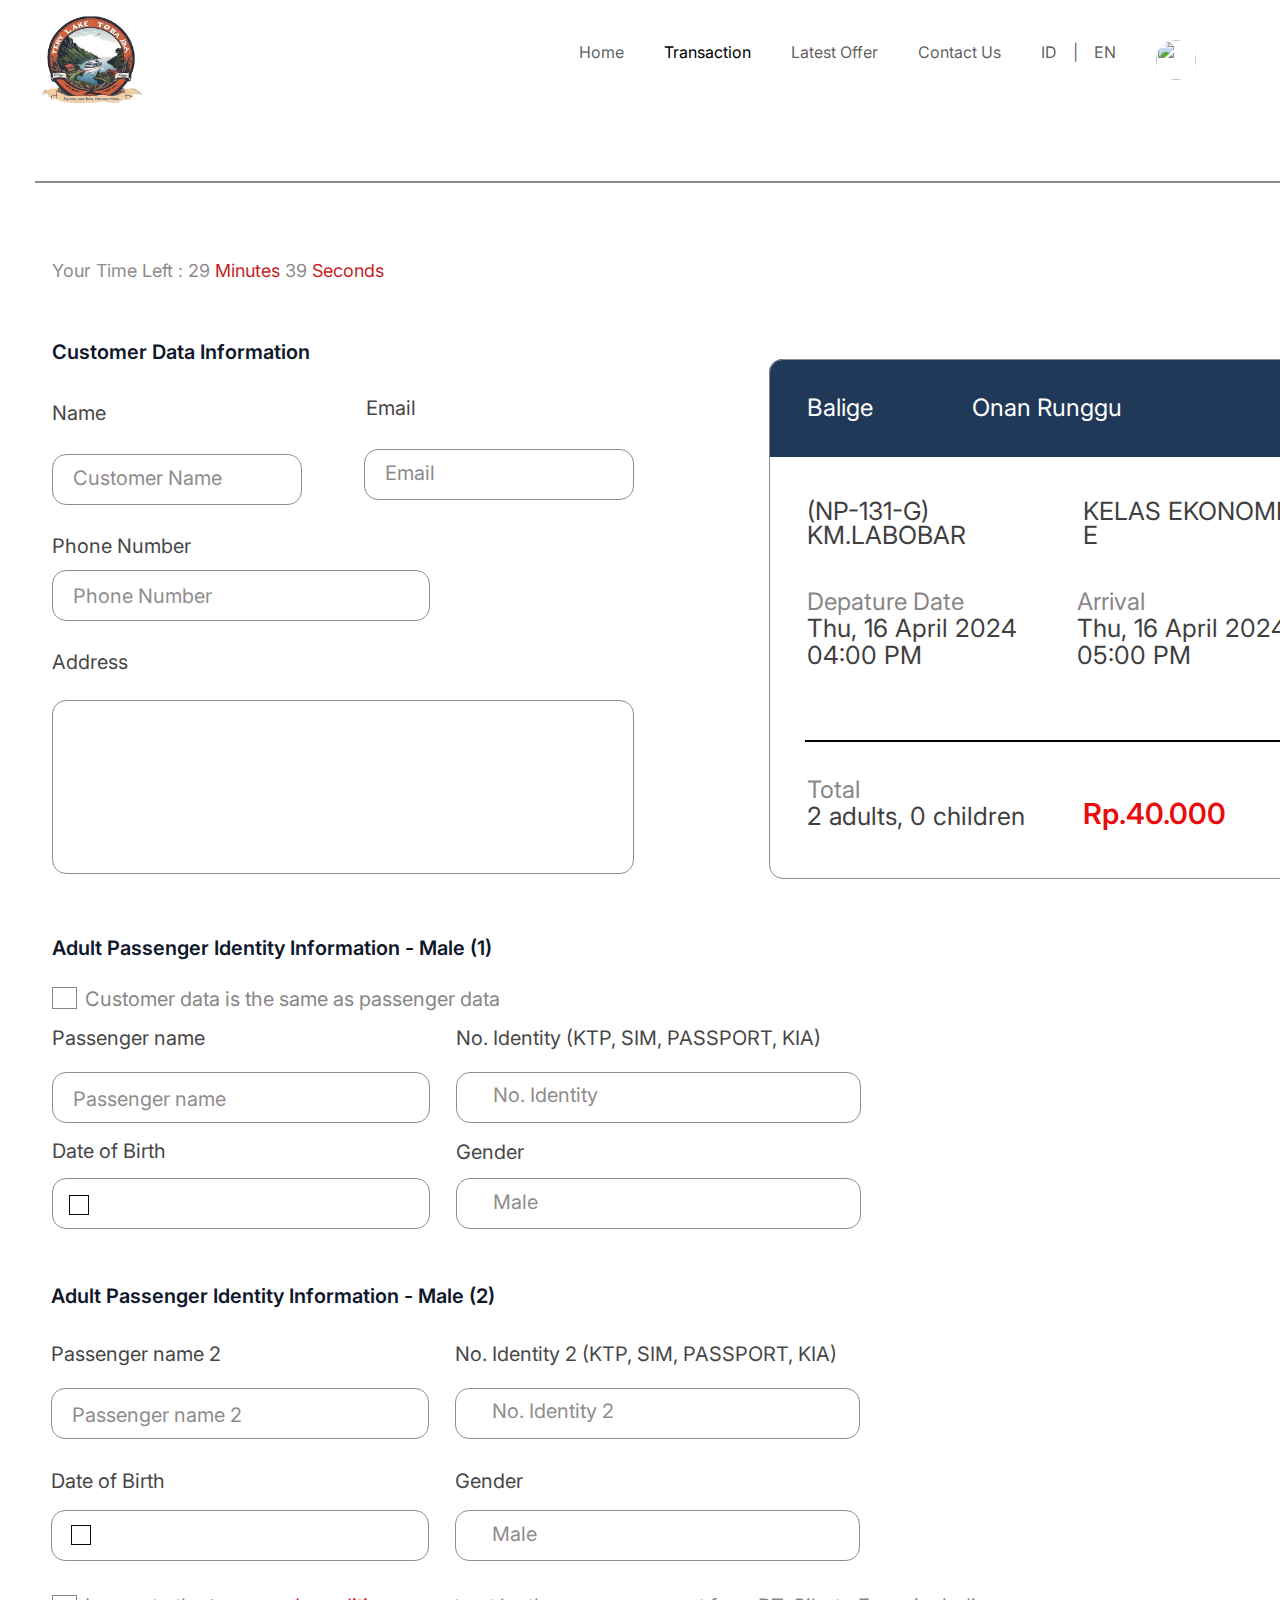
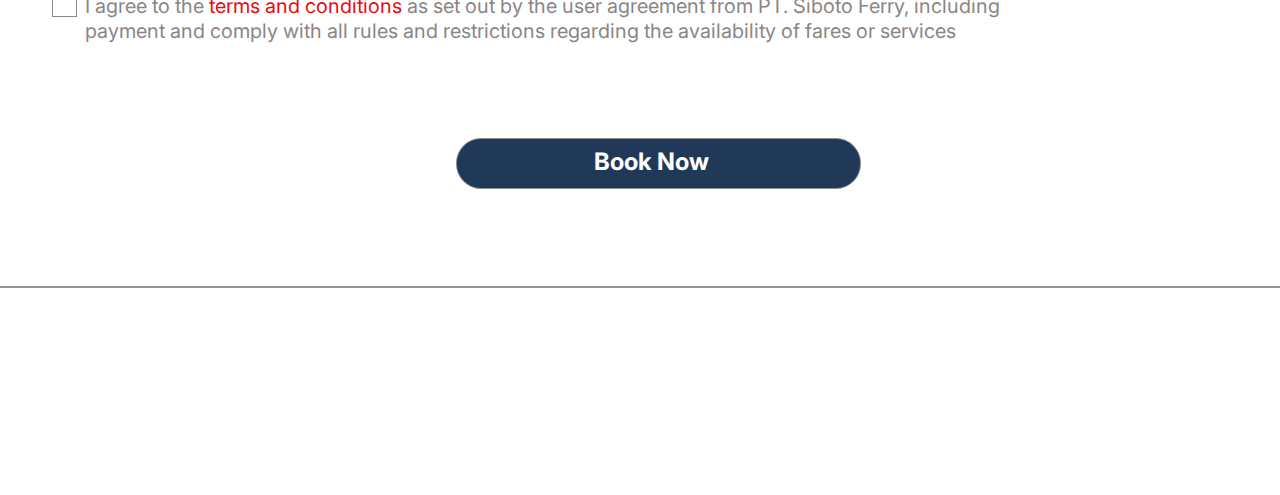
==== bookTicket.html @ 63d01481 "book tiket" ====
<!DOCTYPE html>
<html lang="en">
<head>
    <meta charset="UTF-8">
    <title>SibotoFerry</title>
<!--    <link rel="stylesheet" href="bootstrap-5.3.2/dist/css/bootstrap.min.css">-->
        <link href="https://cdn.jsdelivr.net/npm/bootstrap@5.3.3/dist/css/bootstrap.min.css" rel="stylesheet" integrity="sha384-QWTKZyjpPEjISv5WaRU9OFeRpok6YctnYmDr5pNlyT2bRjXh0JMhjY6hW+ALEwIH" crossorigin="anonymous">
    <link rel="preconnect" href="https://fonts.googleapis.com" />
    <link rel="preconnect" href="https://fonts.gstatic.com" crossorigin />
    <link
            href="https://fonts.googleapis.com/css2?family=Inter:wght@100..900&display=swap"
            rel="stylesheet"
    />
</head>
<style>
    body {
        font-family: "inter";
    }
</style>
<body>
<nav class="navbar navbar-expand-lg bg-white ps-4 pe-5">
    <div class="container-fluid">
        <a class="navbar-brand" href="#"><img class="col-7" src="asset/logo.png"></a>
        <button class="navbar-toggler" type="button" data-bs-toggle="collapse" data-bs-target="#navbarNavDropdown" aria-controls="navbarNavDropdown" aria-expanded="false" aria-label="Toggle navigation">
            <span class="navbar-toggler-icon"></span>
        </button>
        <div class="justify-content-end collapse navbar-collapse me-3" id="navbarNavDropdown">
            <ul class="navbar-nav gap-4">
                <li class="nav-item">
                    <a class="nav-link " aria-current="page" href="index.html">Home</a>
                </li>
                <li class="nav-item">
                    <a class="nav-link active" href="#">Transaction</a>
                </li>
                <li class="nav-item">
                    <a class="nav-link" href="special_offer.html">Latest Offer</a>
                </li>
                <li class="nav-item">
                    <a class="nav-link" href="#">Contact Us</a>
                </li>
                <li class="nav-item">
                    <div class="container">
                        <div class="row">
                            <a class="nav-link col" href="#">ID</a>
                            <p class="nav-link col">|</p>
                            <a class="nav-link col" href="#">EN</a>
                        </div>
                    </div>
                </li>
                <button class="navbar-toggler" type="button" data-toggle="collapse" data-target="#navbar-list-4" aria-controls="navbarNav" aria-expanded="false" aria-label="Toggle navigation">
                  <span class="navbar-toggler-icon"></span>
                </button>
                <div class="collapse navbar-collapse" id="navbar-list-4">
                  <ul class="navbar-nav">
                      <a class="nav-link" href="#" id="navbarDropdownMenuLink" role="button" data-toggle="dropdown" aria-haspopup="true" aria-expanded="false">
                        <img src="https://s3.eu-central-1.amazonaws.com/bootstrapbaymisc/blog/24_days_bootstrap/fox.jpg" width="40" height="40" class="rounded-circle">
                      </a>
                    </li>   
                  </ul>
                </div>
                </nav>
              </li>
            </ul>
            </ul>
        </div>
    </div>
</nav>


    <div style="width: 378px; height: 28px; left: 52px; top: 259px; position: absolute"><span style="color: #8F8C8C; font-size: 18px; font-family: Inter; font-weight: 400; line-height: 24px; word-wrap: break-word">Your Time Left : 29 </span><span style="color: #C51F1F; font-size: 18px; font-family: Inter; font-weight: 400; line-height: 24px; word-wrap: break-word">Minutes</span><span style="color: #8F8C8C; font-size: 18px; font-family: Inter; font-weight: 400; line-height: 24px; word-wrap: break-word"> 39 </span><span style="color: #C51F1F; font-size: 18px; font-family: Inter; font-weight: 400; line-height: 24px; word-wrap: break-word">Seconds</span></div>
    <div style="width: 312px; height: 28px; left: 52px; top: 340px; position: absolute; color: #0F172A; font-size: 20px; font-family: Inter; font-weight: 600; line-height: 24px; word-wrap: break-word">Customer Data Information</div>
    <div style="width: 312px; height: 28px; left: 52px; top: 401px; position: absolute; color: #484646; font-size: 20px; font-family: Inter; font-weight: 400; line-height: 24px; word-wrap: break-word">Name</div>
    <div style="width: 170px; height: 28px; left: 52px; top: 534px; position: absolute; color: #484646; font-size: 20px; font-family: Inter; font-weight: 400; line-height: 24px; word-wrap: break-word">Phone Number</div>
    <div style="width: 170px; height: 28px; left: 52px; top: 650px; position: absolute; color: #484646; font-size: 20px; font-family: Inter; font-weight: 400; line-height: 24px; word-wrap: break-word">Address</div>
    <div style="width: 312px; height: 28px; left: 366px; top: 396px; position: absolute; color: #484646; font-size: 20px; font-family: Inter; font-weight: 400; line-height: 24px; word-wrap: break-word">Email</div>
    <div style="width: 1483.01px; height: 0px; left: 34.99px; top: 180.50px; position: absolute; border: 1px #8F8C8C solid"></div>
    <div style="width: 1483.01px; height: 0px; left: 0px; top: 1885.50px; position: absolute; border: 1px #8F8C8C solid"></div>
    <div style="width: 250px; height: 51px; left: 52px; top: 454px; position: absolute; border-radius: 14px; border: 1px #8F8C8C solid"></div>
    <div style="width: 378px; height: 51px; left: 52px; top: 570px; position: absolute; border-radius: 14px; border: 1px #8F8C8C solid"></div>
    <div style="width: 582px; height: 174px; left: 52px; top: 700px; position: absolute; border-radius: 14px; border: 1px #8F8C8C solid"></div>
    <div style="width: 583px; height: 520px; left: 769px; top: 359px; position: absolute">
        <div style="width: 583px; height: 98px; left: 0px; top: 0px; position: absolute; background: rgba(25, 51, 84, 0.97); border-top-left-radius: 14px; border-top-right-radius: 14px; border-top: 1px #193354 solid"></div>
        <div style="width: 167px; height: 28px; left: 38px; top: 37px; position: absolute; color: white; font-size: 24px; font-family: Inter; font-weight: 400; line-height: 24px; word-wrap: break-word">Balige</div>
        <div style="width: 209px; height: 57px; left: 38px; top: 140px; position: absolute; color: #403E3E; font-size: 25px; font-family: Inter; font-weight: 400; line-height: 24px; word-wrap: break-word">(NP-131-G)<br/>KM.LABOBAR</div>
        <div style="width: 241px; height: 90px; left: 38px; top: 231px; position: absolute"><span style="color: #8A8686; font-size: 24px; font-family: Inter; font-weight: 400; line-height: 24px; word-wrap: break-word">Depature Date<br/></span><span style="color: #403E3E; font-size: 25px; font-family: Inter; font-weight: 400; line-height: 24px; word-wrap: break-word">Thu, 16 April 2024<br/>04:00 PM</span></div>
        <div style="width: 241px; height: 68px; left: 38px; top: 419px; position: absolute"><span style="color: #8A8686; font-size: 24px; font-family: Inter; font-weight: 400; line-height: 24px; word-wrap: break-word">Total<br/></span><span style="color: #403E3E; font-size: 25px; font-family: Inter; font-weight: 400; line-height: 24px; word-wrap: break-word">2 adults, 0 children</span></div>
        <div style="width: 179px; height: 35px; left: 314px; top: 433px; position: absolute; color: #E90C0C; font-size: 29px; font-family: Inter; font-weight: 600; word-wrap: break-word">Rp.40.000</div>
        <div style="width: 241px; height: 90px; left: 308px; top: 231px; position: absolute"><span style="color: #8A8686; font-size: 24px; font-family: Inter; font-weight: 400; line-height: 24px; word-wrap: break-word">Arrival<br/></span><span style="color: #403E3E; font-size: 25px; font-family: Inter; font-weight: 400; line-height: 24px; word-wrap: break-word">Thu, 16 April 2024<br/>05:00 PM</span></div>
        <div style="width: 235px; height: 57px; left: 314px; top: 140px; position: absolute; color: #403E3E; font-size: 25px; font-family: Inter; font-weight: 400; line-height: 24px; word-wrap: break-word">KELAS EKONOMI / <br/>E</div>
        <div style="width: 178px; height: 28px; left: 203px; top: 37px; position: absolute; color: white; font-size: 24px; font-family: Inter; font-weight: 400; line-height: 24px; word-wrap: break-word">Onan Runggu</div>
        <div style="width: 583px; height: 520px; left: 0px; top: 0px; position: absolute; border-radius: 14px; border: 1px #8F8C8C solid"></div>
    </div>
    <div style="width: 149px; height: 28px; left: 73px; top: 584px; position: absolute; color: #8F8C8C; font-size: 20px; font-family: Inter; font-weight: 400; line-height: 24px; word-wrap: break-word">Phone Number</div>
    <div style="width: 270px; height: 51px; left: 364px; top: 449px; position: absolute; border-radius: 14px; border: 1px #8F8C8C solid"></div>
    <div style="width: 405px; height: 51px; left: 456px; top: 1738px; position: absolute; background: rgba(25, 51, 84, 0.97); border-radius: 25px; border: 1px #8F8C8C solid"></div>
    <a href="metodeBayar.html"><div style="width: 130px; height: 28px; left: 594px; top: 1750px; position: absolute; color: white; font-size: 24px; font-family: Inter; font-weight: 700; line-height: 24px; word-wrap: break-word">Book Now</div></a>
    <div style="width: 200px; height: 28px; left: 73px; top: 466px; position: absolute; color: #8F8C8C; font-size: 20px; font-family: Inter; font-weight: 400; line-height: 24px; word-wrap: break-word">Customer Name</div>
    <div style="width: 149px; height: 28px; left: 385px; top: 461px; position: absolute; color: #8F8C8C; font-size: 20px; font-family: Inter; font-weight: 400; line-height: 24px; word-wrap: break-word">Email</div>
    <div style="width: 512px; height: 0px; left: 805px; top: 740px; position: absolute; border: 1px black solid"></div>
    <div style="width: 982px; left: 52px; top: 1594px; position: absolute">
        <div style="width: 949px; height: 81px; left: 33px; top: 0px; position: absolute"><span style="color: #8A8686; font-size: 20px; font-family: Inter; font-weight: 400; line-height: 24px; word-wrap: break-word">I agree to the </span><span style="color: #E90C0C; font-size: 20px; font-family: Inter; font-weight: 400; line-height: 24px; word-wrap: break-word">terms and conditions</span><span style="color: #8A8686; font-size: 20px; font-family: Inter; font-weight: 400; line-height: 24px; word-wrap: break-word"> as set out by the user agreement from PT. Siboto Ferry, including payment and comply with all rules and restrictions regarding the availability of fares or services</span></div>
        <div style="width: 25px; height: 22px; left: 0px; top: 1px; position: absolute; border: 1px #8A8686 solid"></div>
    </div>
    <div style="width: 1440px; height: 230px; left: 0px; top: 1865px; position: absolute; background: rgba(251.81, 253.22, 255, 0.06)"></div>
   
    <div style="width: 810px; height: 625px; left: 51px; top: 936px; position: absolute">
        <div style="width: 536px; height: 30px; left: 1px; top: 0px; position: absolute; color: #0F172A; font-size: 20px; font-family: Inter; font-weight: 600; line-height: 24px; word-wrap: break-word">Adult Passenger Identity Information - Male (1)</div>
        <div style="width: 536px; height: 30px; left: 0px; top: 348px; position: absolute; color: #0F172A; font-size: 20px; font-family: Inter; font-weight: 600; line-height: 24px; word-wrap: break-word">Adult Passenger Identity Information - Male (2)</div>
        <div style="width: 446px; height: 28px; left: 34px; top: 51px; position: absolute; color: #8A8686; font-size: 20px; font-family: Inter; font-weight: 400; line-height: 24px; word-wrap: break-word">Customer data is the same as passenger data</div>
        <div style="width: 170px; height: 28px; left: 1px; top: 203px; position: absolute; color: #484646; font-size: 20px; font-family: Inter; font-weight: 400; line-height: 24px; word-wrap: break-word">Date of Birth</div>
        <div style="width: 197px; height: 28px; left: 0px; top: 406px; position: absolute; color: #484646; font-size: 20px; font-family: Inter; font-weight: 400; line-height: 24px; word-wrap: break-word">Passenger name 2</div>
        <div style="width: 197px; height: 28px; left: 0px; top: 533px; position: absolute; color: #484646; font-size: 20px; font-family: Inter; font-weight: 400; line-height: 24px; word-wrap: break-word">Date of Birth</div>
        <div style="width: 393px; height: 28px; left: 404px; top: 406px; position: absolute; color: #484646; font-size: 20px; font-family: Inter; font-weight: 400; line-height: 24px; word-wrap: break-word">No. Identity 2 (KTP, SIM, PASSPORT, KIA)</div>
        <div style="width: 170px; height: 28px; left: 405px; top: 204px; position: absolute; color: #484646; font-size: 20px; font-family: Inter; font-weight: 400; line-height: 24px; word-wrap: break-word">Gender</div>
        <div style="width: 170px; height: 28px; left: 404px; top: 533px; position: absolute; color: #484646; font-size: 20px; font-family: Inter; font-weight: 400; line-height: 24px; word-wrap: break-word">Gender</div>
        <div style="width: 378px; height: 51px; left: 1px; top: 242px; position: absolute; border-radius: 14px; border: 1px #8F8C8C solid"></div>
        <div style="width: 378px; height: 51px; left: 0px; top: 574px; position: absolute; border-radius: 14px; border: 1px #8F8C8C solid"></div>
        <div style="width: 378px; height: 51px; left: 0px; top: 452px; position: absolute; border-radius: 14px; border: 1px #8F8C8C solid"></div>
        <div style="width: 405px; height: 51px; left: 405px; top: 242px; position: absolute; border-radius: 14px; border: 1px #8F8C8C solid"></div>
        <div style="width: 405px; height: 51px; left: 404px; top: 452px; position: absolute; border-radius: 14px; border: 1px #8F8C8C solid"></div>
        <div style="width: 405px; height: 51px; left: 404px; top: 574px; position: absolute; border-radius: 14px; border: 1px #8F8C8C solid"></div>
        <div style="width: 149px; height: 28px; left: 442px; top: 254px; position: absolute; color: #8F8C8C; font-size: 20px; font-family: Inter; font-weight: 400; line-height: 24px; word-wrap: break-word">Male</div>
        <div style="width: 149px; height: 28px; left: 441px; top: 586px; position: absolute; color: #8F8C8C; font-size: 20px; font-family: Inter; font-weight: 400; line-height: 24px; word-wrap: break-word">Male</div>
        <div style="width: 149px; height: 28px; left: 441px; top: 463px; position: absolute; color: #8F8C8C; font-size: 20px; font-family: Inter; font-weight: 400; line-height: 24px; word-wrap: break-word">No. Identity 2</div>
        <div style="width: 226px; height: 28px; left: 21px; top: 467px; position: absolute; color: #8F8C8C; font-size: 20px; font-family: Inter; font-weight: 400; line-height: 24px; word-wrap: break-word">Passenger name 2</div>
        <div style="width: 197px; height: 28px; left: 1px; top: 90px; position: absolute; color: #484646; font-size: 20px; font-family: Inter; font-weight: 400; line-height: 24px; word-wrap: break-word">Passenger name</div>
        <div style="width: 393px; height: 28px; left: 405px; top: 90px; position: absolute; color: #484646; font-size: 20px; font-family: Inter; font-weight: 400; line-height: 24px; word-wrap: break-word">No. Identity  (KTP, SIM, PASSPORT, KIA)</div>
        <div style="width: 378px; height: 51px; left: 1px; top: 136px; position: absolute; border-radius: 14px; border: 1px #8F8C8C solid"></div>
        <div style="width: 405px; height: 51px; left: 405px; top: 136px; position: absolute; border-radius: 14px; border: 1px #8F8C8C solid"></div>
        <div style="width: 149px; height: 28px; left: 442px; top: 147px; position: absolute; color: #8F8C8C; font-size: 20px; font-family: Inter; font-weight: 400; line-height: 24px; word-wrap: break-word">No. Identity </div>
        <div style="width: 226px; height: 28px; left: 22px; top: 151px; position: absolute; color: #8F8C8C; font-size: 20px; font-family: Inter; font-weight: 400; line-height: 24px; word-wrap: break-word">Passenger name</div>
        <div style="width: 25px; height: 22px; left: 1px; top: 51px; position: absolute; border: 1px #8A8686 solid"></div>
        <div style="width: 26.77px; height: 24.59px; left: 14px; top: 256px; position: absolute; background: white; border: 1px white solid">
            <div style="width: 20.07px; height: 20.23px; left: 3.35px; top: 2.05px; position: absolute; border: 1.50px #090A0A solid"></div>
        </div>
        <div style="width: 26.77px; height: 24.59px; left: 16px; top: 586px; position: absolute; background: white; border: 1px white solid">
            <div style="width: 20.07px; height: 20.23px; left: 3.35px; top: 2.05px; position: absolute; border: 1.50px #090A0A solid"></div>
        </div>
    </div>
</div>
<script src="https://cdn.jsdelivr.net/npm/bootstrap@5.3.3/dist/js/bootstrap.bundle.min.js" integrity="sha384-YvpcrYf0tY3lHB60NNkmXc5s9fDVZLESaAA55NDzOxhy9GkcIdslK1eN7N6jIeHz" crossorigin="anonymous"></script></body>
</html>
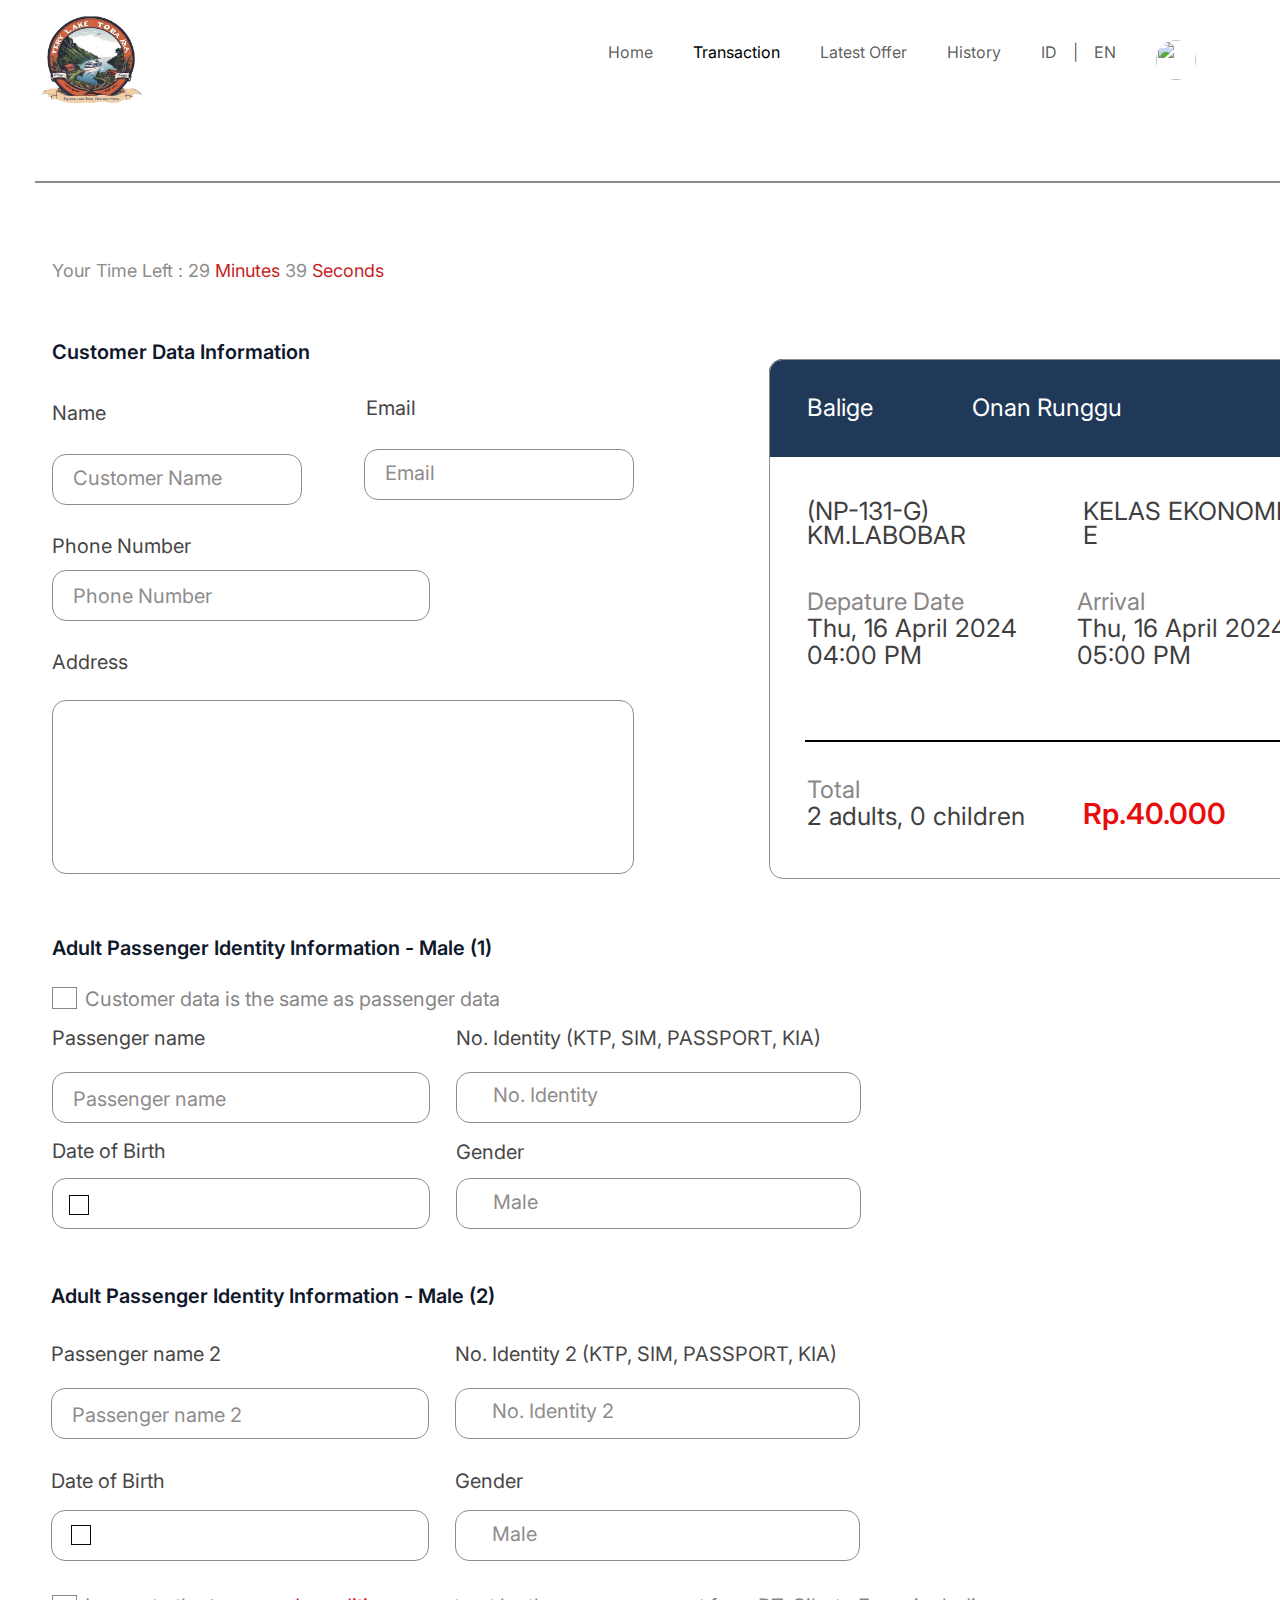
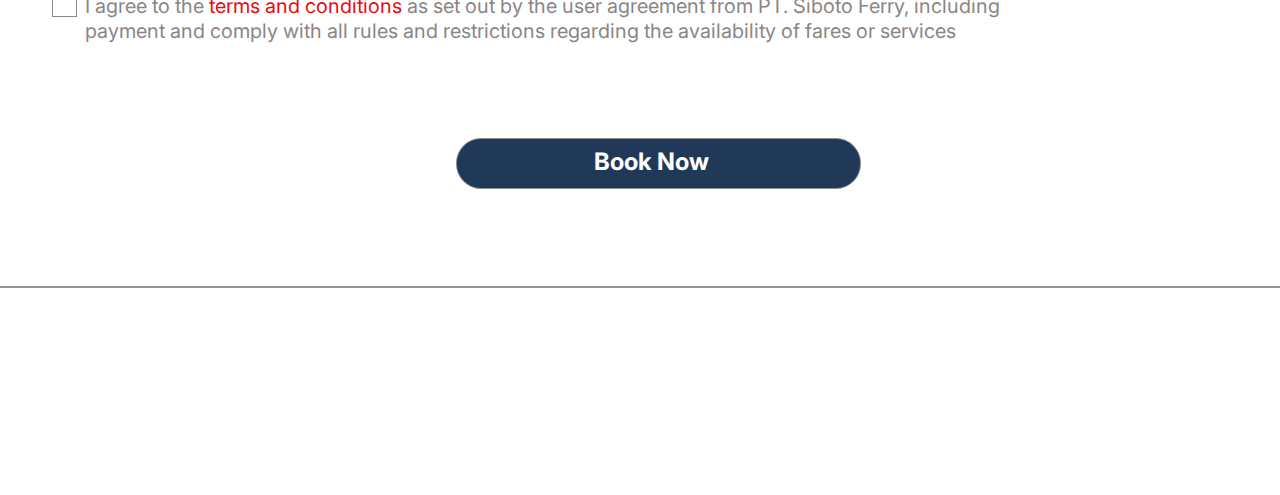
==== commit 239c1891: "contact us to history" ====
--- a/bookTicket.html
+++ b/bookTicket.html
@@ -30,13 +30,13 @@
                     <a class="nav-link " aria-current="page" href="index.html">Home</a>
                 </li>
                 <li class="nav-item">
-                    <a class="nav-link active" href="#">Transaction</a>
+                    <a class="nav-link active" href="transactions.html">Transaction</a>
                 </li>
                 <li class="nav-item">
                     <a class="nav-link" href="special_offer.html">Latest Offer</a>
                 </li>
                 <li class="nav-item">
-                    <a class="nav-link" href="#">Contact Us</a>
+                    <a class="nav-link" href="history.html">History</a>
                 </li>
                 <li class="nav-item">
                     <div class="container">
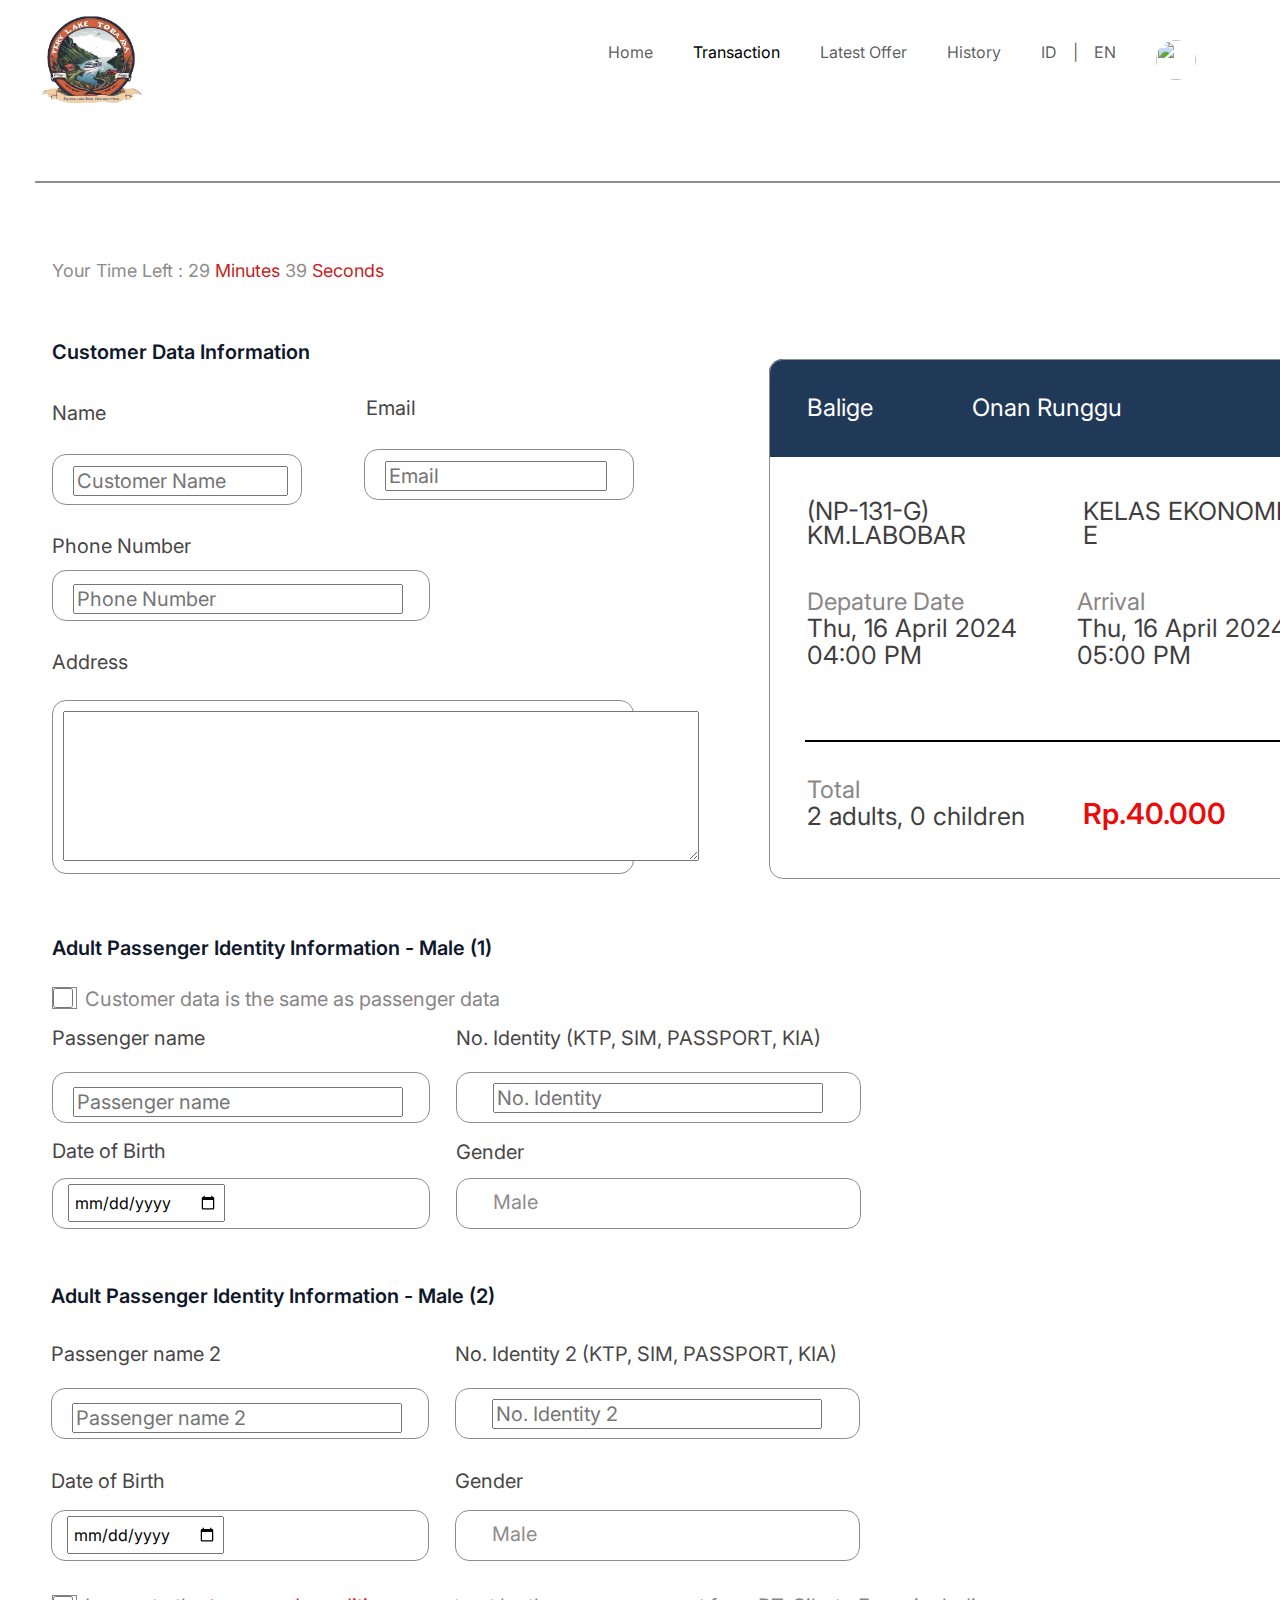
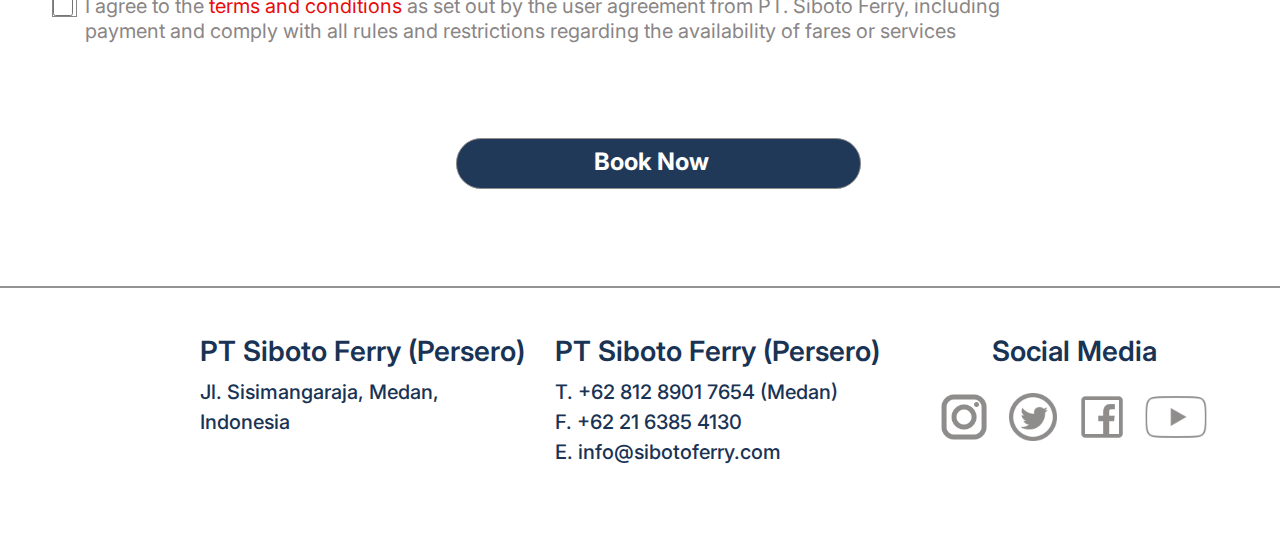
==== commit 9daff103: "menambahkan input di field" ====
--- a/bookTicket.html
+++ b/bookTicket.html
@@ -77,7 +77,7 @@
     <div style="width: 1483.01px; height: 0px; left: 0px; top: 1885.50px; position: absolute; border: 1px #8F8C8C solid"></div>
     <div style="width: 250px; height: 51px; left: 52px; top: 454px; position: absolute; border-radius: 14px; border: 1px #8F8C8C solid"></div>
     <div style="width: 378px; height: 51px; left: 52px; top: 570px; position: absolute; border-radius: 14px; border: 1px #8F8C8C solid"></div>
-    <div style="width: 582px; height: 174px; left: 52px; top: 700px; position: absolute; border-radius: 14px; border: 1px #8F8C8C solid"></div>
+    <div style="width: 582px; height: 174px; left: 52px; top: 700px; position: absolute; border-radius: 14px; border: 1px #8F8C8C solid; padding: 10px;"><textarea rows="6" cols="60"></textarea></div>
     <div style="width: 583px; height: 520px; left: 769px; top: 359px; position: absolute">
         <div style="width: 583px; height: 98px; left: 0px; top: 0px; position: absolute; background: rgba(25, 51, 84, 0.97); border-top-left-radius: 14px; border-top-right-radius: 14px; border-top: 1px #193354 solid"></div>
         <div style="width: 167px; height: 28px; left: 38px; top: 37px; position: absolute; color: white; font-size: 24px; font-family: Inter; font-weight: 400; line-height: 24px; word-wrap: break-word">Balige</div>
@@ -90,18 +90,40 @@
         <div style="width: 178px; height: 28px; left: 203px; top: 37px; position: absolute; color: white; font-size: 24px; font-family: Inter; font-weight: 400; line-height: 24px; word-wrap: break-word">Onan Runggu</div>
         <div style="width: 583px; height: 520px; left: 0px; top: 0px; position: absolute; border-radius: 14px; border: 1px #8F8C8C solid"></div>
     </div>
-    <div style="width: 149px; height: 28px; left: 73px; top: 584px; position: absolute; color: #8F8C8C; font-size: 20px; font-family: Inter; font-weight: 400; line-height: 24px; word-wrap: break-word">Phone Number</div>
+    <div style="width: 149px; height: 28px; left: 73px; top: 584px; position: absolute; color: #8F8C8C; font-size: 20px; font-family: Inter; font-weight: 400; line-height: 24px; word-wrap: break-word"><input type="text" style="width: 330px;" placeholder="Phone Number"></div>
     <div style="width: 270px; height: 51px; left: 364px; top: 449px; position: absolute; border-radius: 14px; border: 1px #8F8C8C solid"></div>
     <div style="width: 405px; height: 51px; left: 456px; top: 1738px; position: absolute; background: rgba(25, 51, 84, 0.97); border-radius: 25px; border: 1px #8F8C8C solid"></div>
     <a href="metodeBayar.html"><div style="width: 130px; height: 28px; left: 594px; top: 1750px; position: absolute; color: white; font-size: 24px; font-family: Inter; font-weight: 700; line-height: 24px; word-wrap: break-word">Book Now</div></a>
-    <div style="width: 200px; height: 28px; left: 73px; top: 466px; position: absolute; color: #8F8C8C; font-size: 20px; font-family: Inter; font-weight: 400; line-height: 24px; word-wrap: break-word">Customer Name</div>
-    <div style="width: 149px; height: 28px; left: 385px; top: 461px; position: absolute; color: #8F8C8C; font-size: 20px; font-family: Inter; font-weight: 400; line-height: 24px; word-wrap: break-word">Email</div>
+    <div style="width: 200px; height: 28px; left: 73px; top: 466px; position: absolute; color: #8F8C8C; font-size: 20px; font-family: Inter; font-weight: 400; line-height: 24px; word-wrap: break-word"><input type="text" style="width: 215px;" placeholder="Customer Name"></div>
+    <div style="width: 149px; height: 28px; left: 385px; top: 461px; position: absolute; color: #8F8C8C; font-size: 20px; font-family: Inter; font-weight: 400; line-height: 24px; word-wrap: break-word"><input type="text" style="width: 222px;" placeholder="Email"></div>
     <div style="width: 512px; height: 0px; left: 805px; top: 740px; position: absolute; border: 1px black solid"></div>
     <div style="width: 982px; left: 52px; top: 1594px; position: absolute">
         <div style="width: 949px; height: 81px; left: 33px; top: 0px; position: absolute"><span style="color: #8A8686; font-size: 20px; font-family: Inter; font-weight: 400; line-height: 24px; word-wrap: break-word">I agree to the </span><span style="color: #E90C0C; font-size: 20px; font-family: Inter; font-weight: 400; line-height: 24px; word-wrap: break-word">terms and conditions</span><span style="color: #8A8686; font-size: 20px; font-family: Inter; font-weight: 400; line-height: 24px; word-wrap: break-word"> as set out by the user agreement from PT. Siboto Ferry, including payment and comply with all rules and restrictions regarding the availability of fares or services</span></div>
-        <div style="width: 25px; height: 22px; left: 0px; top: 1px; position: absolute; border: 1px #8A8686 solid"></div>
+        <div style="width: 25px; height: 22px; left: 0px; top: 1px; position: absolute; border: 1px #8A8686 solid"><input type="checkbox" style="width: 20px; height: 20px;"></div>
     </div>
-    <div style="width: 1440px; height: 230px; left: 0px; top: 1865px; position: absolute; background: rgba(251.81, 253.22, 255, 0.06)"></div>
+    <div style="width: 1440px; height: 230px; left: 0px; top: 1865px; position: absolute; background: rgba(251.81, 253.22, 255, 0.06)">
+        <div class="row justify-content-around" style="padding: 70px 200px">
+            <div class="col-4 ">
+                <h3 style="color: #193354" class="fw-semibold">PT Siboto Ferry (Persero)</h3>
+                <p style="color: #193354" class="fw-medium fs-5">Jl. Sisimangaraja, Medan, Indonesia</p>
+            </div>
+            <div class="col-4 ">
+                <h3 style="color: #193354" class="fw-semibold">PT Siboto Ferry (Persero)</h3>
+                <p style="color: #193354" class="fw-medium fs-5 mb-0">T. +62 812 8901 7654 (Medan)</p>
+                <p style="color: #193354" class="fw-medium fs-5 mb-0">F. +62 21 6385 4130</p>
+                <p style="color: #193354" class="fw-medium fs-5 mb-0">E. info@sibotoferry.com</p>
+            </div>
+            <div class="col-4 ">
+                <h3 style="color: #193354" class="fw-semibold text-center">Social Media</h3>
+                <div class="text-center">
+                    <img src="asset/instagram.png" width="60px">
+                    <img src="asset/twitter.png" width="70px">
+                    <img src="asset/facebook.png" width="60px">
+                    <img src="asset/youtube.png" width="80px">
+                </div>
+            </div>
+        </div>
+    </div>
    
     <div style="width: 810px; height: 625px; left: 51px; top: 936px; position: absolute">
         <div style="width: 536px; height: 30px; left: 1px; top: 0px; position: absolute; color: #0F172A; font-size: 20px; font-family: Inter; font-weight: 600; line-height: 24px; word-wrap: break-word">Adult Passenger Identity Information - Male (1)</div>
@@ -113,28 +135,28 @@
         <div style="width: 393px; height: 28px; left: 404px; top: 406px; position: absolute; color: #484646; font-size: 20px; font-family: Inter; font-weight: 400; line-height: 24px; word-wrap: break-word">No. Identity 2 (KTP, SIM, PASSPORT, KIA)</div>
         <div style="width: 170px; height: 28px; left: 405px; top: 204px; position: absolute; color: #484646; font-size: 20px; font-family: Inter; font-weight: 400; line-height: 24px; word-wrap: break-word">Gender</div>
         <div style="width: 170px; height: 28px; left: 404px; top: 533px; position: absolute; color: #484646; font-size: 20px; font-family: Inter; font-weight: 400; line-height: 24px; word-wrap: break-word">Gender</div>
-        <div style="width: 378px; height: 51px; left: 1px; top: 242px; position: absolute; border-radius: 14px; border: 1px #8F8C8C solid"></div>
-        <div style="width: 378px; height: 51px; left: 0px; top: 574px; position: absolute; border-radius: 14px; border: 1px #8F8C8C solid"></div>
+        <div style="width: 378px; height: 51px; left: 1px; top: 242px; position: absolute; border-radius: 14px; border: 1px #8F8C8C solid; padding: 5px;"><input type="date" style="padding: 5px; margin-left: 10px;"></div>
+        <div style="width: 378px; height: 51px; left: 0px; top: 574px; position: absolute; border-radius: 14px; border: 1px #8F8C8C solid; padding: 5px;"><input type="date" style="padding: 5px; margin-left: 10px;"></div>
         <div style="width: 378px; height: 51px; left: 0px; top: 452px; position: absolute; border-radius: 14px; border: 1px #8F8C8C solid"></div>
         <div style="width: 405px; height: 51px; left: 405px; top: 242px; position: absolute; border-radius: 14px; border: 1px #8F8C8C solid"></div>
         <div style="width: 405px; height: 51px; left: 404px; top: 452px; position: absolute; border-radius: 14px; border: 1px #8F8C8C solid"></div>
         <div style="width: 405px; height: 51px; left: 404px; top: 574px; position: absolute; border-radius: 14px; border: 1px #8F8C8C solid"></div>
         <div style="width: 149px; height: 28px; left: 442px; top: 254px; position: absolute; color: #8F8C8C; font-size: 20px; font-family: Inter; font-weight: 400; line-height: 24px; word-wrap: break-word">Male</div>
         <div style="width: 149px; height: 28px; left: 441px; top: 586px; position: absolute; color: #8F8C8C; font-size: 20px; font-family: Inter; font-weight: 400; line-height: 24px; word-wrap: break-word">Male</div>
-        <div style="width: 149px; height: 28px; left: 441px; top: 463px; position: absolute; color: #8F8C8C; font-size: 20px; font-family: Inter; font-weight: 400; line-height: 24px; word-wrap: break-word">No. Identity 2</div>
-        <div style="width: 226px; height: 28px; left: 21px; top: 467px; position: absolute; color: #8F8C8C; font-size: 20px; font-family: Inter; font-weight: 400; line-height: 24px; word-wrap: break-word">Passenger name 2</div>
+        <div style="width: 149px; height: 28px; left: 441px; top: 463px; position: absolute; color: #8F8C8C; font-size: 20px; font-family: Inter; font-weight: 400; line-height: 24px; word-wrap: break-word"><input type="text" style="width: 330px;" placeholder="No. Identity 2"></div>
+        <div style="width: 226px; height: 28px; left: 21px; top: 467px; position: absolute; color: #8F8C8C; font-size: 20px; font-family: Inter; font-weight: 400; line-height: 24px; word-wrap: break-word"><input type="text" style="width: 330px;" placeholder="Passenger name 2"></div>
         <div style="width: 197px; height: 28px; left: 1px; top: 90px; position: absolute; color: #484646; font-size: 20px; font-family: Inter; font-weight: 400; line-height: 24px; word-wrap: break-word">Passenger name</div>
         <div style="width: 393px; height: 28px; left: 405px; top: 90px; position: absolute; color: #484646; font-size: 20px; font-family: Inter; font-weight: 400; line-height: 24px; word-wrap: break-word">No. Identity  (KTP, SIM, PASSPORT, KIA)</div>
         <div style="width: 378px; height: 51px; left: 1px; top: 136px; position: absolute; border-radius: 14px; border: 1px #8F8C8C solid"></div>
         <div style="width: 405px; height: 51px; left: 405px; top: 136px; position: absolute; border-radius: 14px; border: 1px #8F8C8C solid"></div>
-        <div style="width: 149px; height: 28px; left: 442px; top: 147px; position: absolute; color: #8F8C8C; font-size: 20px; font-family: Inter; font-weight: 400; line-height: 24px; word-wrap: break-word">No. Identity </div>
-        <div style="width: 226px; height: 28px; left: 22px; top: 151px; position: absolute; color: #8F8C8C; font-size: 20px; font-family: Inter; font-weight: 400; line-height: 24px; word-wrap: break-word">Passenger name</div>
-        <div style="width: 25px; height: 22px; left: 1px; top: 51px; position: absolute; border: 1px #8A8686 solid"></div>
-        <div style="width: 26.77px; height: 24.59px; left: 14px; top: 256px; position: absolute; background: white; border: 1px white solid">
-            <div style="width: 20.07px; height: 20.23px; left: 3.35px; top: 2.05px; position: absolute; border: 1.50px #090A0A solid"></div>
+        <div style="width: 149px; height: 28px; left: 442px; top: 147px; position: absolute; color: #8F8C8C; font-size: 20px; font-family: Inter; font-weight: 400; line-height: 24px; word-wrap: break-word"><input type="text" style="width: 330px;" placeholder="No. Identity"></div>
+        <div style="width: 226px; height: 28px; left: 22px; top: 151px; position: absolute; color: #8F8C8C; font-size: 20px; font-family: Inter; font-weight: 400; line-height: 24px; word-wrap: break-word"><input type="text" style="width: 330px;" placeholder="Passenger name"></div>
+        <div style="width: 25px; height: 22px; left: 1px; top: 51px; position: absolute; border: 1px #8A8686 solid"><input type="checkbox" style="width: 20px; height: 20px;"></div>
+        <!-- <div style="width: 26.77px; height: 24.59px; left: 14px; top: 256px; position: absolute; background: white; border: 1px white solid"> -->
+            <!-- <div style="width: 20.07px; height: 20.23px; left: 3.35px; top: 2.05px; position: absolute; border: 1.50px #090A0A solid"></div> -->
         </div>
-        <div style="width: 26.77px; height: 24.59px; left: 16px; top: 586px; position: absolute; background: white; border: 1px white solid">
-            <div style="width: 20.07px; height: 20.23px; left: 3.35px; top: 2.05px; position: absolute; border: 1.50px #090A0A solid"></div>
+        <!-- <div style="width: 26.77px; height: 24.59px; left: 16px; top: 586px; position: absolute; background: white; border: 1px white solid"> -->
+            <!-- <div style="width: 20.07px; height: 20.23px; left: 3.35px; top: 2.05px; position: absolute; border: 1.50px #090A0A solid"></div> -->
         </div>
     </div>
 </div>
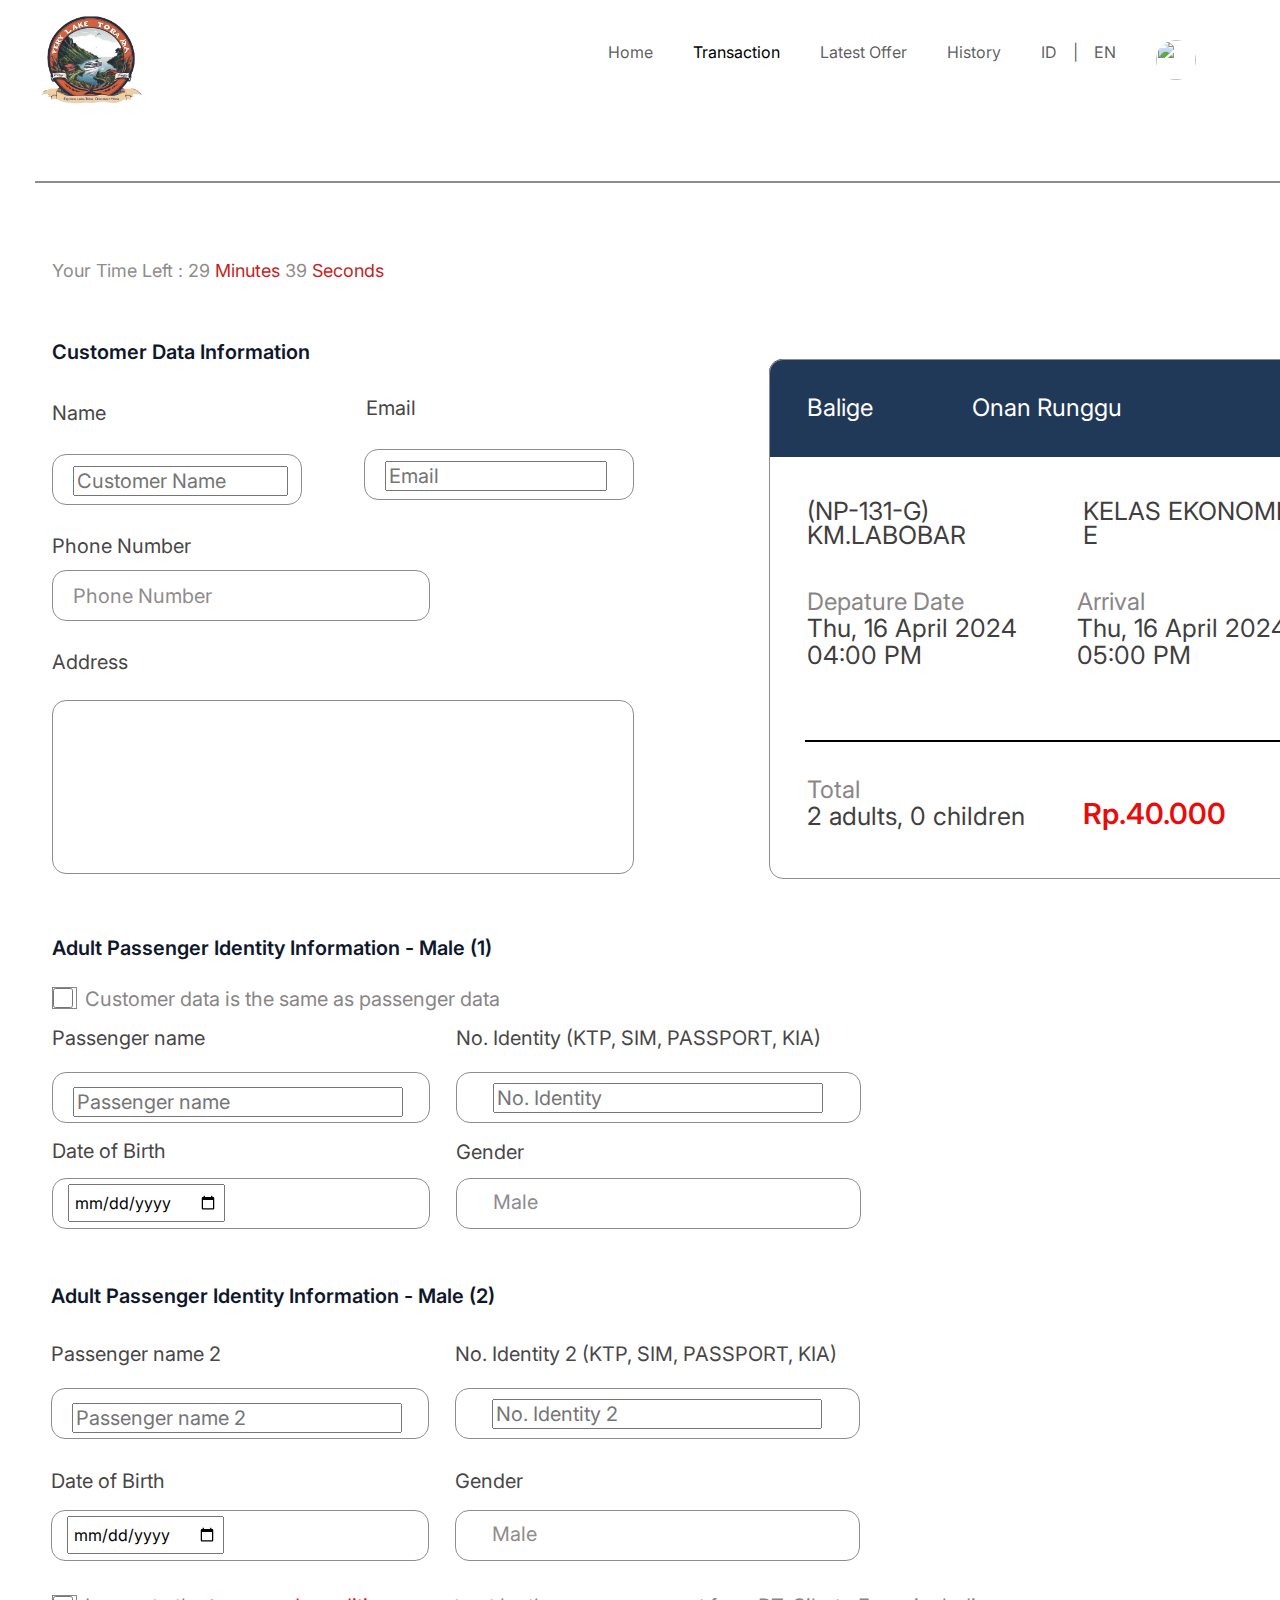
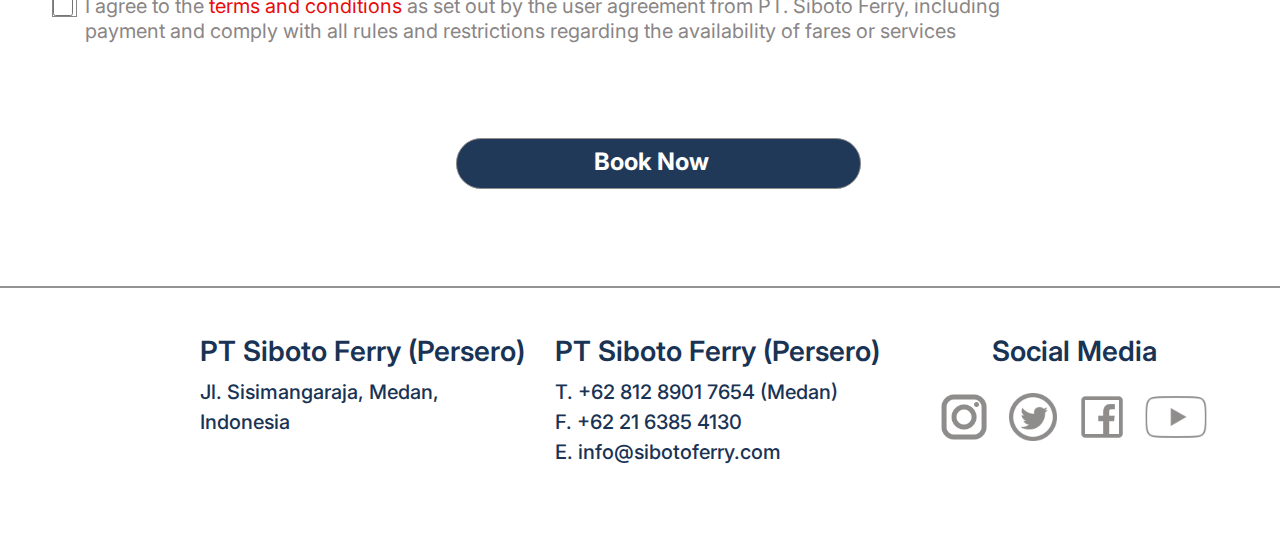
==== commit aaba7801: "Merge branch 'master' of https://github.com/ros-diana/sibotoFerry" ====
--- a/bookTicket.html
+++ b/bookTicket.html
@@ -16,6 +16,13 @@
     body {
         font-family: "inter";
     }
+    .kotakKanan {
+        width: 583px; height: 520px; left: 769px; top: 359px; position: absolute
+    }
+    .isiKotakKanan {
+        width: 583px; height: 98px; left: 0px; top: 0px; position: absolute; background: rgba(25, 51, 84, 0.97); 
+        border-top-left-radius: 14px; border-top-right-radius: 14px; border-top: 1px #193354 solid;
+    }
 </style>
 <body>
 <nav class="navbar navbar-expand-lg bg-white ps-4 pe-5">
@@ -27,7 +34,7 @@
         <div class="justify-content-end collapse navbar-collapse me-3" id="navbarNavDropdown">
             <ul class="navbar-nav gap-4">
                 <li class="nav-item">
-                    <a class="nav-link " aria-current="page" href="index.html">Home</a>
+                    <a class="nav-link " aria-current="page" href="index2.html">Home</a>
                 </li>
                 <li class="nav-item">
                     <a class="nav-link active" href="transactions.html">Transaction</a>
@@ -73,11 +80,11 @@
     <div style="width: 170px; height: 28px; left: 52px; top: 534px; position: absolute; color: #484646; font-size: 20px; font-family: Inter; font-weight: 400; line-height: 24px; word-wrap: break-word">Phone Number</div>
     <div style="width: 170px; height: 28px; left: 52px; top: 650px; position: absolute; color: #484646; font-size: 20px; font-family: Inter; font-weight: 400; line-height: 24px; word-wrap: break-word">Address</div>
     <div style="width: 312px; height: 28px; left: 366px; top: 396px; position: absolute; color: #484646; font-size: 20px; font-family: Inter; font-weight: 400; line-height: 24px; word-wrap: break-word">Email</div>
-    <div style="width: 1483.01px; height: 0px; left: 34.99px; top: 180.50px; position: absolute; border: 1px #8F8C8C solid"></div>
-    <div style="width: 1483.01px; height: 0px; left: 0px; top: 1885.50px; position: absolute; border: 1px #8F8C8C solid"></div>
+    <div style="width: 100%; height: 0px; left: 34.99px; top: 180.50px; position: absolute; border: 1px #8F8C8C solid"></div>
+    <div style="width: 100%; height: 0px; left: 0px; top: 1885.50px; position: absolute; border: 1px #8F8C8C solid"></div>
     <div style="width: 250px; height: 51px; left: 52px; top: 454px; position: absolute; border-radius: 14px; border: 1px #8F8C8C solid"></div>
     <div style="width: 378px; height: 51px; left: 52px; top: 570px; position: absolute; border-radius: 14px; border: 1px #8F8C8C solid"></div>
-    <div style="width: 582px; height: 174px; left: 52px; top: 700px; position: absolute; border-radius: 14px; border: 1px #8F8C8C solid; padding: 10px;"><textarea rows="6" cols="60"></textarea></div>
+    <div style="width: 582px; height: 174px; left: 52px; top: 700px; position: absolute; border-radius: 14px; border: 1px #8F8C8C solid"></div>
     <div style="width: 583px; height: 520px; left: 769px; top: 359px; position: absolute">
         <div style="width: 583px; height: 98px; left: 0px; top: 0px; position: absolute; background: rgba(25, 51, 84, 0.97); border-top-left-radius: 14px; border-top-right-radius: 14px; border-top: 1px #193354 solid"></div>
         <div style="width: 167px; height: 28px; left: 38px; top: 37px; position: absolute; color: white; font-size: 24px; font-family: Inter; font-weight: 400; line-height: 24px; word-wrap: break-word">Balige</div>
@@ -90,7 +97,7 @@
         <div style="width: 178px; height: 28px; left: 203px; top: 37px; position: absolute; color: white; font-size: 24px; font-family: Inter; font-weight: 400; line-height: 24px; word-wrap: break-word">Onan Runggu</div>
         <div style="width: 583px; height: 520px; left: 0px; top: 0px; position: absolute; border-radius: 14px; border: 1px #8F8C8C solid"></div>
     </div>
-    <div style="width: 149px; height: 28px; left: 73px; top: 584px; position: absolute; color: #8F8C8C; font-size: 20px; font-family: Inter; font-weight: 400; line-height: 24px; word-wrap: break-word"><input type="text" style="width: 330px;" placeholder="Phone Number"></div>
+    <div style="width: 149px; height: 28px; left: 73px; top: 584px; position: absolute; color: #8F8C8C; font-size: 20px; font-family: Inter; font-weight: 400; line-height: 24px; word-wrap: break-word">Phone Number</div>
     <div style="width: 270px; height: 51px; left: 364px; top: 449px; position: absolute; border-radius: 14px; border: 1px #8F8C8C solid"></div>
     <div style="width: 405px; height: 51px; left: 456px; top: 1738px; position: absolute; background: rgba(25, 51, 84, 0.97); border-radius: 25px; border: 1px #8F8C8C solid"></div>
     <a href="metodeBayar.html"><div style="width: 130px; height: 28px; left: 594px; top: 1750px; position: absolute; color: white; font-size: 24px; font-family: Inter; font-weight: 700; line-height: 24px; word-wrap: break-word">Book Now</div></a>
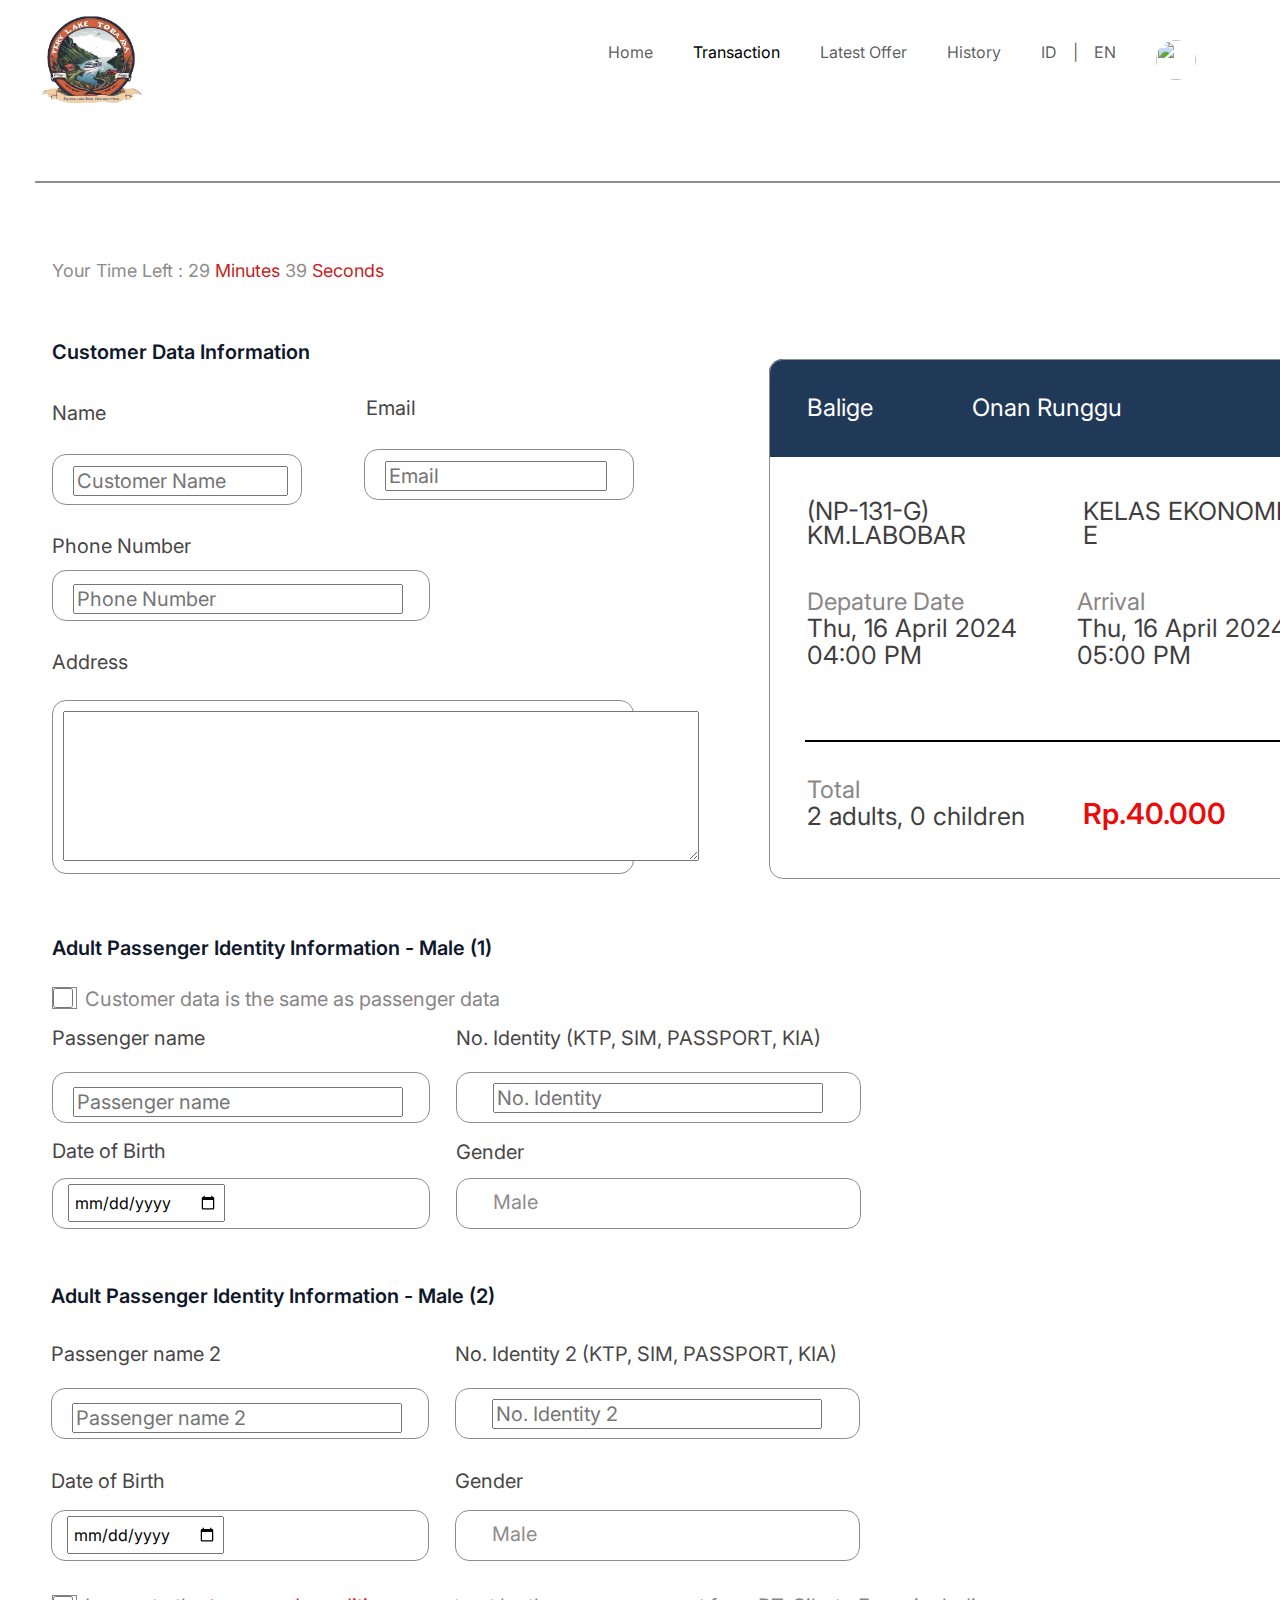
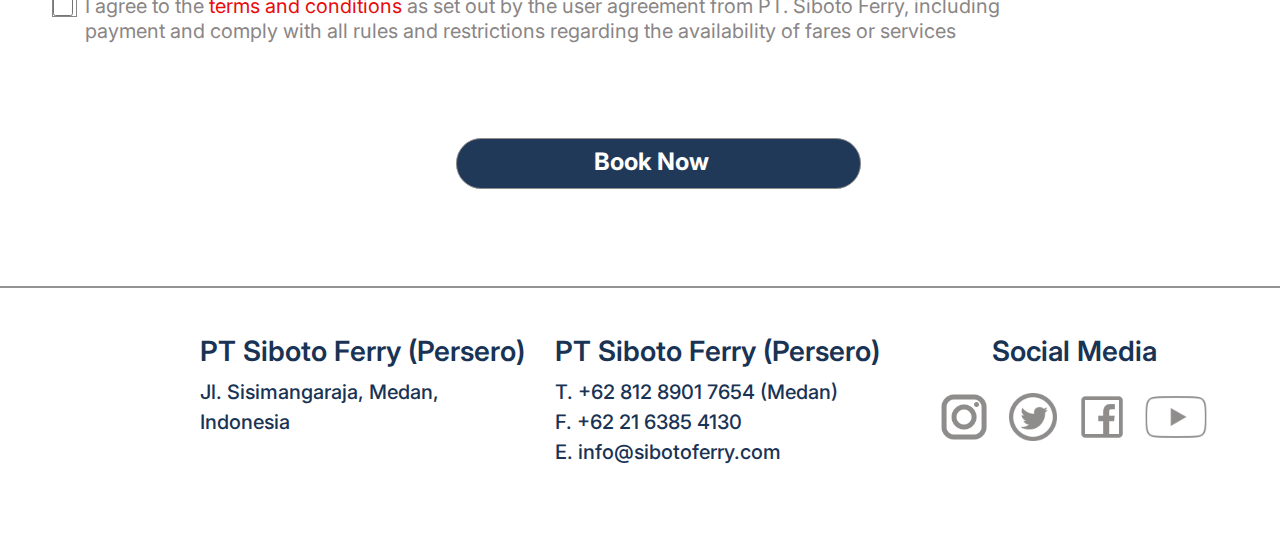
==== commit 56274927: "menambahkan input field" ====
--- a/bookTicket.html
+++ b/bookTicket.html
@@ -16,13 +16,6 @@
     body {
         font-family: "inter";
     }
-    .kotakKanan {
-        width: 583px; height: 520px; left: 769px; top: 359px; position: absolute
-    }
-    .isiKotakKanan {
-        width: 583px; height: 98px; left: 0px; top: 0px; position: absolute; background: rgba(25, 51, 84, 0.97); 
-        border-top-left-radius: 14px; border-top-right-radius: 14px; border-top: 1px #193354 solid;
-    }
 </style>
 <body>
 <nav class="navbar navbar-expand-lg bg-white ps-4 pe-5">
@@ -34,7 +27,7 @@
         <div class="justify-content-end collapse navbar-collapse me-3" id="navbarNavDropdown">
             <ul class="navbar-nav gap-4">
                 <li class="nav-item">
-                    <a class="nav-link " aria-current="page" href="index2.html">Home</a>
+                    <a class="nav-link " aria-current="page" href="index.html">Home</a>
                 </li>
                 <li class="nav-item">
                     <a class="nav-link active" href="transactions.html">Transaction</a>
@@ -80,11 +73,11 @@
     <div style="width: 170px; height: 28px; left: 52px; top: 534px; position: absolute; color: #484646; font-size: 20px; font-family: Inter; font-weight: 400; line-height: 24px; word-wrap: break-word">Phone Number</div>
     <div style="width: 170px; height: 28px; left: 52px; top: 650px; position: absolute; color: #484646; font-size: 20px; font-family: Inter; font-weight: 400; line-height: 24px; word-wrap: break-word">Address</div>
     <div style="width: 312px; height: 28px; left: 366px; top: 396px; position: absolute; color: #484646; font-size: 20px; font-family: Inter; font-weight: 400; line-height: 24px; word-wrap: break-word">Email</div>
-    <div style="width: 100%; height: 0px; left: 34.99px; top: 180.50px; position: absolute; border: 1px #8F8C8C solid"></div>
-    <div style="width: 100%; height: 0px; left: 0px; top: 1885.50px; position: absolute; border: 1px #8F8C8C solid"></div>
+    <div style="width: 1483.01px; height: 0px; left: 34.99px; top: 180.50px; position: absolute; border: 1px #8F8C8C solid"></div>
+    <div style="width: 1483.01px; height: 0px; left: 0px; top: 1885.50px; position: absolute; border: 1px #8F8C8C solid"></div>
     <div style="width: 250px; height: 51px; left: 52px; top: 454px; position: absolute; border-radius: 14px; border: 1px #8F8C8C solid"></div>
     <div style="width: 378px; height: 51px; left: 52px; top: 570px; position: absolute; border-radius: 14px; border: 1px #8F8C8C solid"></div>
-    <div style="width: 582px; height: 174px; left: 52px; top: 700px; position: absolute; border-radius: 14px; border: 1px #8F8C8C solid"></div>
+    <div style="width: 582px; height: 174px; left: 52px; top: 700px; position: absolute; border-radius: 14px; border: 1px #8F8C8C solid; padding: 10px;"><textarea rows="6" cols="60"></textarea></div>
     <div style="width: 583px; height: 520px; left: 769px; top: 359px; position: absolute">
         <div style="width: 583px; height: 98px; left: 0px; top: 0px; position: absolute; background: rgba(25, 51, 84, 0.97); border-top-left-radius: 14px; border-top-right-radius: 14px; border-top: 1px #193354 solid"></div>
         <div style="width: 167px; height: 28px; left: 38px; top: 37px; position: absolute; color: white; font-size: 24px; font-family: Inter; font-weight: 400; line-height: 24px; word-wrap: break-word">Balige</div>
@@ -97,7 +90,7 @@
         <div style="width: 178px; height: 28px; left: 203px; top: 37px; position: absolute; color: white; font-size: 24px; font-family: Inter; font-weight: 400; line-height: 24px; word-wrap: break-word">Onan Runggu</div>
         <div style="width: 583px; height: 520px; left: 0px; top: 0px; position: absolute; border-radius: 14px; border: 1px #8F8C8C solid"></div>
     </div>
-    <div style="width: 149px; height: 28px; left: 73px; top: 584px; position: absolute; color: #8F8C8C; font-size: 20px; font-family: Inter; font-weight: 400; line-height: 24px; word-wrap: break-word">Phone Number</div>
+    <div style="width: 149px; height: 28px; left: 73px; top: 584px; position: absolute; color: #8F8C8C; font-size: 20px; font-family: Inter; font-weight: 400; line-height: 24px; word-wrap: break-word"><input type="text" style="width: 330px;" placeholder="Phone Number"></div>
     <div style="width: 270px; height: 51px; left: 364px; top: 449px; position: absolute; border-radius: 14px; border: 1px #8F8C8C solid"></div>
     <div style="width: 405px; height: 51px; left: 456px; top: 1738px; position: absolute; background: rgba(25, 51, 84, 0.97); border-radius: 25px; border: 1px #8F8C8C solid"></div>
     <a href="metodeBayar.html"><div style="width: 130px; height: 28px; left: 594px; top: 1750px; position: absolute; color: white; font-size: 24px; font-family: Inter; font-weight: 700; line-height: 24px; word-wrap: break-word">Book Now</div></a>
